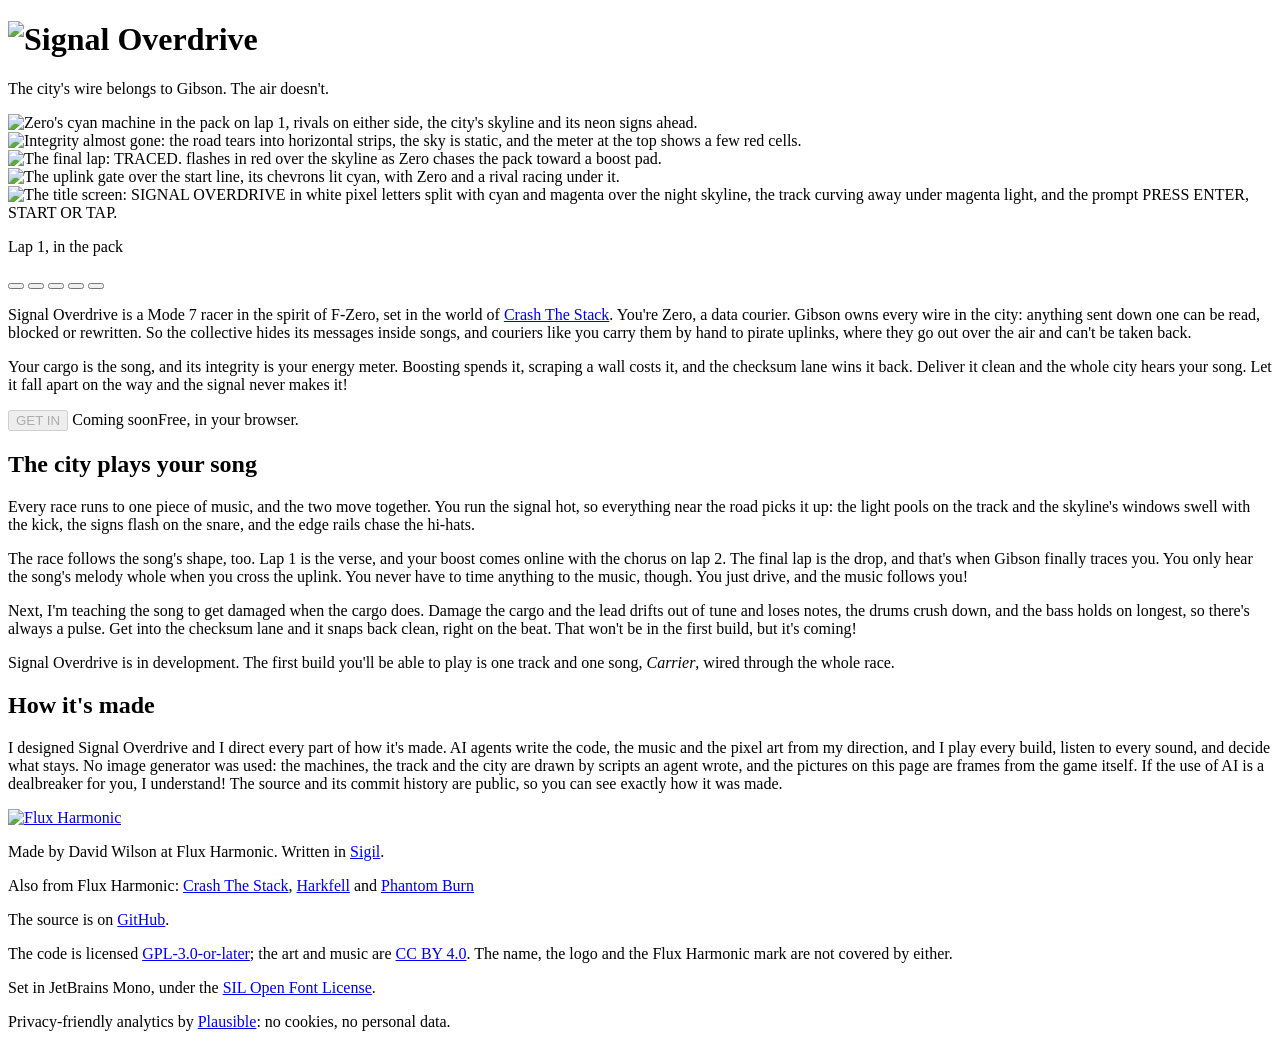
==== site/index.html @ 8070bb29 "Site: the song gets damaged, not sick" ====
<!doctype html>
<html lang="en">
<head>
  <meta charset="utf-8">
  <meta name="viewport" content="width=device-width, initial-scale=1">
  <title>Signal Overdrive</title>
  <meta name="description" content="Signal Overdrive is a Mode 7 racer in the spirit of F-Zero, set in Crash The Stack's world. Carry a song across the city to a pirate uplink, and keep it clean.">
  <meta name="theme-color" content="#0a0a0c">
  <meta property="og:title" content="Signal Overdrive">
  <meta property="og:description" content="The city's wire belongs to Gibson. The air doesn't. A Mode 7 racer in Crash The Stack's world.">
  <meta property="og:type" content="website">
  <meta property="og:url" content="https://signaloverdrive.net/">
  <meta property="og:image" content="https://signaloverdrive.net/shots/og.png">
  <meta property="og:image:type" content="image/png">
  <meta property="og:image:width" content="1200">
  <meta property="og:image:height" content="630">
  <meta property="og:image:alt" content="SIGNAL OVERDRIVE in white pixel letters split with cyan and magenta, over the night city's skyline and its neon signs, above the track curving away into the dark, a boost pad's chevrons glowing in the near lane.">
  <meta name="twitter:card" content="summary_large_image">
  <meta name="twitter:title" content="Signal Overdrive">
  <meta name="twitter:description" content="The city's wire belongs to Gibson. The air doesn't. A Mode 7 racer in Crash The Stack's world.">
  <meta name="twitter:image" content="https://signaloverdrive.net/shots/og.png">
  <meta name="twitter:image:alt" content="SIGNAL OVERDRIVE in white pixel letters split with cyan and magenta, over the night city's skyline and its neon signs, above the track curving away into the dark, a boost pad's chevrons glowing in the near lane.">
  <link rel="canonical" href="https://signaloverdrive.net/">
  <link rel="icon" href="/favicon.ico" sizes="16x16 32x32">
  <link rel="icon" type="image/png" sizes="32x32" href="/favicon.png">
  <link rel="apple-touch-icon" href="/apple-touch-icon.png">
  <link rel="preload" href="/fonts/JetBrainsMono-Regular.woff2" as="font" type="font/woff2" crossorigin>
  <link rel="stylesheet" href="/style.css">
  <script src="/logo-glitch.js" defer></script>
  <!-- Privacy-friendly analytics by Plausible (on signaloverdrive.net only: a copy played elsewhere, such as the itch.io build, sends nothing) -->
  <script>
    if (/^(www\.)?signaloverdrive\.net$/.test(location.hostname)) (function (s) { s.async = true; s.src = "https://plausible.io/js/pa-GCzY0KZPnFuB1DEsbPead.js"; document.head.appendChild(s); })(document.createElement("script"));
    window.plausible=window.plausible||function(){(plausible.q=plausible.q||[]).push(arguments)},plausible.init=plausible.init||function(i){plausible.o=i||{}};
    plausible.init()
  </script>
</head>
<body>
  <main>
    <header>
      <h1 class="logo"><img src="/logo.png" width="696" height="96" alt="Signal Overdrive" data-glitch="/logo-glitch-{n}.png"></h1>
      <p class="tagline">The city's wire belongs to Gibson. The air doesn't.</p>
    </header>

    <div class="carousel" data-interval="6000">
      <div class="frames">
        <img class="shot shown" src="/shots/pack.png" width="480" height="270"
             alt="Zero's cyan machine in the pack on lap 1, rivals on either side, the city's skyline and its neon signs ahead.">
        <img class="shot" src="/shots/critical.png" width="480" height="270" aria-hidden="true"
             alt="Integrity almost gone: the road tears into horizontal strips, the sky is static, and the meter at the top shows a few red cells.">
        <img class="shot" src="/shots/traced.png" width="480" height="270" aria-hidden="true"
             alt="The final lap: TRACED. flashes in red over the skyline as Zero chases the pack toward a boost pad.">
        <img class="shot" src="/shots/uplink.png" width="480" height="270" aria-hidden="true"
             alt="The uplink gate over the start line, its chevrons lit cyan, with Zero and a rival racing under it.">
        <img class="shot" src="/shots/title.png" width="480" height="270" aria-hidden="true"
             alt="The title screen: SIGNAL OVERDRIVE in white pixel letters split with cyan and magenta over the night skyline, the track curving away under magenta light, and the prompt PRESS ENTER, START OR TAP.">
      </div>
      <p class="caption" aria-live="off">Lap 1, in the pack</p>
      <div class="dots" role="group" aria-label="Pictures of Signal Overdrive">
        <button type="button" aria-label="Lap 1, in the pack" aria-current="true"></button>
        <button type="button" aria-label="Integrity under 10: the signal tearing apart"></button>
        <button type="button" aria-label="The final lap: Gibson has traced you"></button>
        <button type="button" aria-label="The uplink gate over the line"></button>
        <button type="button" aria-label="The title, waiting for a start"></button>
      </div>
    </div>

    <div class="pitch">
      <p>Signal Overdrive is a Mode 7 racer in the spirit of F-Zero, set in the world of <a href="https://crashthestack.com/">Crash The Stack</a>. You're Zero, a data courier. Gibson owns every wire in the city: anything sent down one can be read, blocked or rewritten. So the collective hides its messages inside songs, and couriers like you carry them by hand to pirate uplinks, where they go out over the air and can't be taken back.</p>
      <p>Your cargo is the song, and its integrity is your energy meter. Boosting spends it, scraping a wall costs it, and the checksum lane wins it back. Deliver it clean and the whole city hears your song. Let it fall apart on the way and the signal never makes it!</p>
    </div>

    <div class="play">
      <button type="button" disabled aria-describedby="play-when">GET IN</button>
      <span class="how" id="play-when"><span class="badge">Coming soon</span>Free, in your browser.</span>
    </div>

    <section class="music">
      <h2>The city plays your song</h2>
      <p>Every race runs to one piece of music, and the two move together. You run the signal hot, so everything near the road picks it up: the light pools on the track and the skyline's windows swell with the kick, the signs flash on the snare, and the edge rails chase the hi-hats.</p>
      <p>The race follows the song's shape, too. Lap 1 is the verse, and your boost comes online with the chorus on lap 2. The final lap is the drop, and that's when Gibson finally traces you. You only hear the song's melody whole when you cross the uplink. You never have to time anything to the music, though. You just drive, and the music follows you!</p>
      <p>Next, I'm teaching the song to get damaged when the cargo does. Damage the cargo and the lead drifts out of tune and loses notes, the drums crush down, and the bass holds on longest, so there's always a pulse. Get into the checksum lane and it snaps back clean, right on the beat. That won't be in the first build, but it's coming!</p>
    </section>

    <p class="early">Signal Overdrive is in development. The first build you'll be able to play is one track and one song, <em>Carrier</em>, wired through the whole race.</p>

    <section class="made">
      <h2>How it's made</h2>
      <p>I designed Signal Overdrive and I direct every part of how it's made. AI agents write the code, the music and the pixel art from my direction, and I play every build, listen to every sound, and decide what stays. No image generator was used: the machines, the track and the city are drawn by scripts an agent wrote, and the pictures on this page are frames from the game itself. If the use of AI is a dealbreaker for you, I understand! The source and its commit history are public, so you can see exactly how it was made.</p>
    </section>
  </main>

  <footer>
    <a class="mark" href="https://fluxharmonic.com/"><img src="/mark.png" width="380" height="188" alt="Flux Harmonic"></a>
    <p>Made by David Wilson at Flux Harmonic. Written in <a href="https://usesigil.org/">Sigil</a>.</p>
    <p>Also from Flux Harmonic: <a href="https://crashthestack.com/">Crash The Stack</a>, <a href="https://harkfell.com/">Harkfell</a> and <a href="https://phantomburn.net/">Phantom Burn</a></p>
    <p>The source is on <a href="https://github.com/FluxHarmonic/signal-overdrive">GitHub</a>.</p>
    <p>The code is licensed <a href="https://www.gnu.org/licenses/gpl-3.0.html">GPL-3.0-or-later</a>; the art and music are <a href="https://creativecommons.org/licenses/by/4.0/">CC BY 4.0</a>. The name, the logo and the Flux Harmonic mark are not covered by either.</p>
    <p>Set in JetBrains Mono, under the <a href="/fonts/OFL.txt">SIL Open Font License</a>.</p>
    <p class="privacy">Privacy-friendly analytics by <a href="https://plausible.io/data-policy">Plausible</a>: no cookies, no personal data.</p>
  </footer>
  <script>
    // The pictures: one at a time, crossfading every data-interval ms, with
    // the caption following. A click on a dot shows that picture and stops
    // the rotation for good; the pointer over the pictures, or keyboard focus
    // on a dot, pauses it; a reader who asked for reduced motion gets no
    // automatic change. The caption is only announced once the reader has
    // picked a picture, not on every automatic change. Without this script
    // the first picture simply stays.
    (function () {
      var c = document.querySelector(".carousel");
      if (!c) return;
      var imgs = c.querySelectorAll(".frames img");
      var dots = c.querySelectorAll(".dots button");
      var cap = c.querySelector(".caption");
      var every = Number(c.getAttribute("data-interval")) || 6000;
      var still = window.matchMedia && window.matchMedia("(prefers-reduced-motion: reduce)").matches;
      var at = 0, timer = null, chosen = false;
      function show(n) {
        at = (n + imgs.length) % imgs.length;
        for (var k = 0; k < imgs.length; k++) {
          imgs[k].classList.toggle("shown", k === at);
          if (k === at) imgs[k].removeAttribute("aria-hidden"); else imgs[k].setAttribute("aria-hidden", "true");
          if (dots[k]) { if (k === at) dots[k].setAttribute("aria-current", "true"); else dots[k].removeAttribute("aria-current"); }
        }
        if (cap && dots[at]) cap.textContent = dots[at].getAttribute("aria-label");
      }
      function start() { if (!still && !chosen && !timer && !document.hidden) timer = setInterval(function () { show(at + 1); }, every); }
      function stop() { clearInterval(timer); timer = null; }
      for (var k = 0; k < dots.length; k++) (function (k) {
        dots[k].addEventListener("click", function () { chosen = true; stop(); if (cap) cap.setAttribute("aria-live", "polite"); show(k); });
      })(k);
      c.querySelector(".frames").addEventListener("mouseenter", stop);
      c.querySelector(".frames").addEventListener("mouseleave", start);
      c.addEventListener("focusin", stop);
      c.addEventListener("focusout", start);
      document.addEventListener("visibilitychange", function () { document.hidden ? stop() : start(); });
      c.classList.add("live");
      start();
    })();
  </script>
</body>
</html>
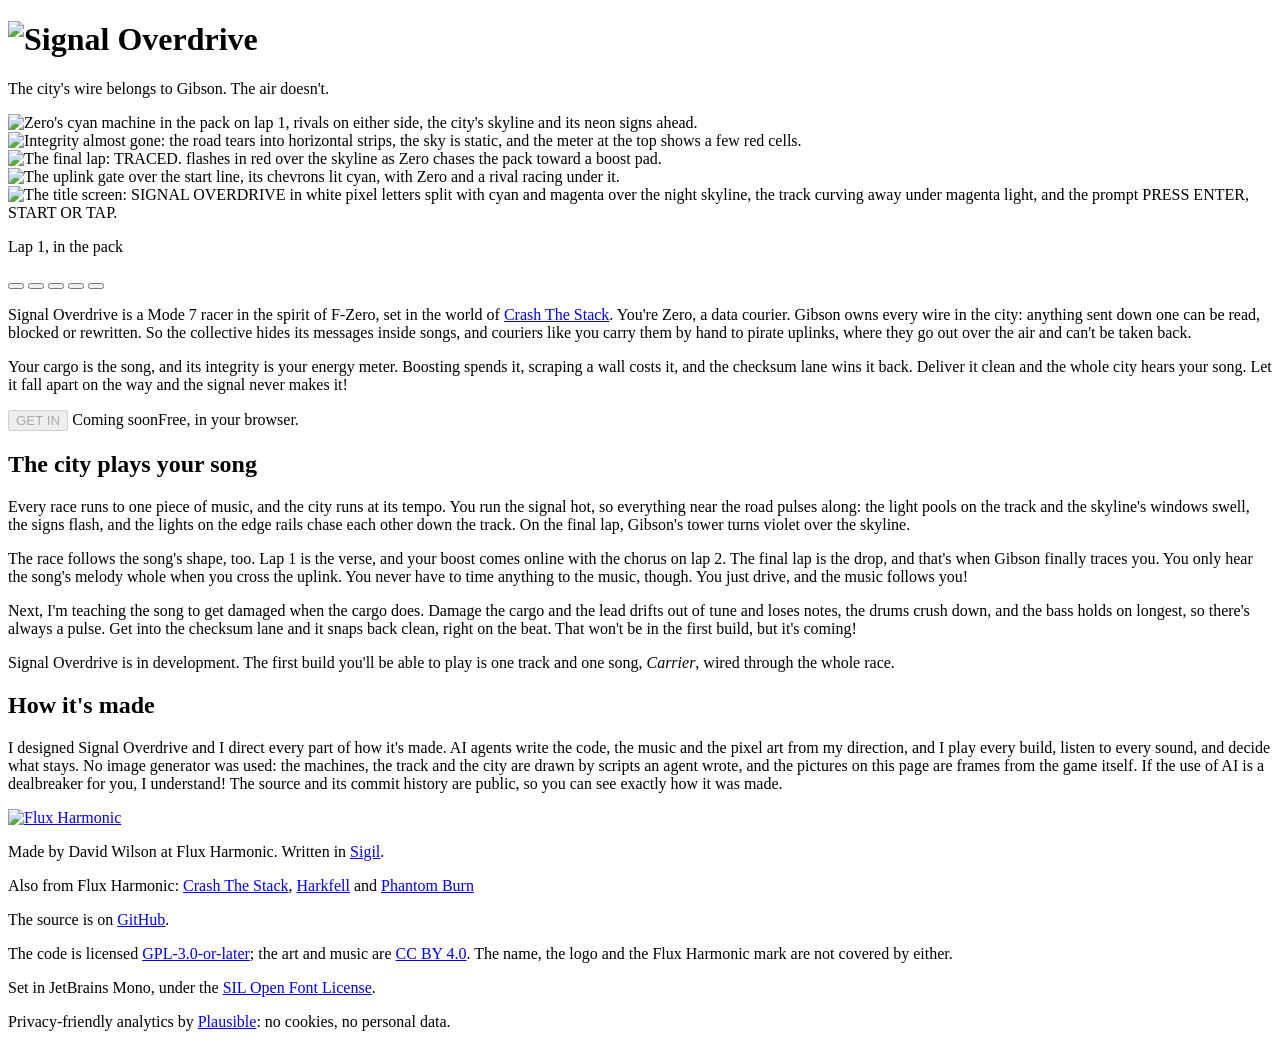
==== commit 4238457d: "Site: the city runs at the song's tempo The effects pulse from a fixed four-on-the-floor pattern at " ====
--- a/site/index.html
+++ b/site/index.html
@@ -76,7 +76,7 @@
 
     <section class="music">
       <h2>The city plays your song</h2>
-      <p>Every race runs to one piece of music, and the two move together. You run the signal hot, so everything near the road picks it up: the light pools on the track and the skyline's windows swell with the kick, the signs flash on the snare, and the edge rails chase the hi-hats.</p>
+      <p>Every race runs to one piece of music, and the city runs at its tempo. You run the signal hot, so everything near the road pulses along: the light pools on the track and the skyline's windows swell, the signs flash, and the lights on the edge rails chase each other down the track. On the final lap, Gibson's tower turns violet over the skyline.</p>
       <p>The race follows the song's shape, too. Lap 1 is the verse, and your boost comes online with the chorus on lap 2. The final lap is the drop, and that's when Gibson finally traces you. You only hear the song's melody whole when you cross the uplink. You never have to time anything to the music, though. You just drive, and the music follows you!</p>
       <p>Next, I'm teaching the song to get damaged when the cargo does. Damage the cargo and the lead drifts out of tune and loses notes, the drums crush down, and the bass holds on longest, so there's always a pulse. Get into the checksum lane and it snaps back clean, right on the beat. That won't be in the first build, but it's coming!</p>
     </section>
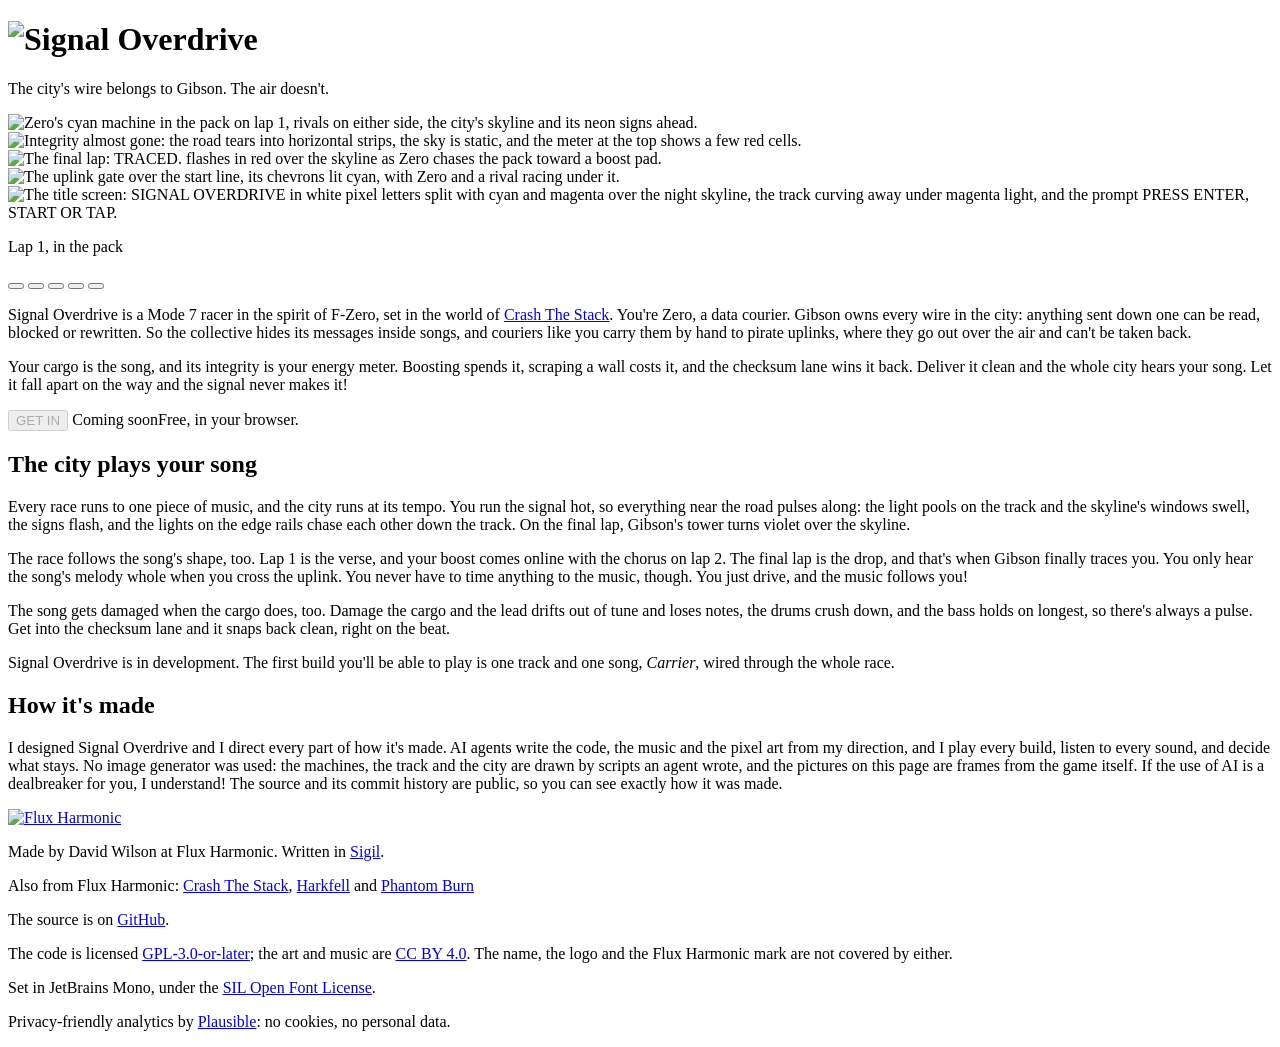
==== commit 1fbff608: "Site: the damaged song ships in the first build" ====
--- a/site/index.html
+++ b/site/index.html
@@ -78,7 +78,7 @@
       <h2>The city plays your song</h2>
       <p>Every race runs to one piece of music, and the city runs at its tempo. You run the signal hot, so everything near the road pulses along: the light pools on the track and the skyline's windows swell, the signs flash, and the lights on the edge rails chase each other down the track. On the final lap, Gibson's tower turns violet over the skyline.</p>
       <p>The race follows the song's shape, too. Lap 1 is the verse, and your boost comes online with the chorus on lap 2. The final lap is the drop, and that's when Gibson finally traces you. You only hear the song's melody whole when you cross the uplink. You never have to time anything to the music, though. You just drive, and the music follows you!</p>
-      <p>Next, I'm teaching the song to get damaged when the cargo does. Damage the cargo and the lead drifts out of tune and loses notes, the drums crush down, and the bass holds on longest, so there's always a pulse. Get into the checksum lane and it snaps back clean, right on the beat. That won't be in the first build, but it's coming!</p>
+      <p>The song gets damaged when the cargo does, too. Damage the cargo and the lead drifts out of tune and loses notes, the drums crush down, and the bass holds on longest, so there's always a pulse. Get into the checksum lane and it snaps back clean, right on the beat.</p>
     </section>
 
     <p class="early">Signal Overdrive is in development. The first build you'll be able to play is one track and one song, <em>Carrier</em>, wired through the whole race.</p>
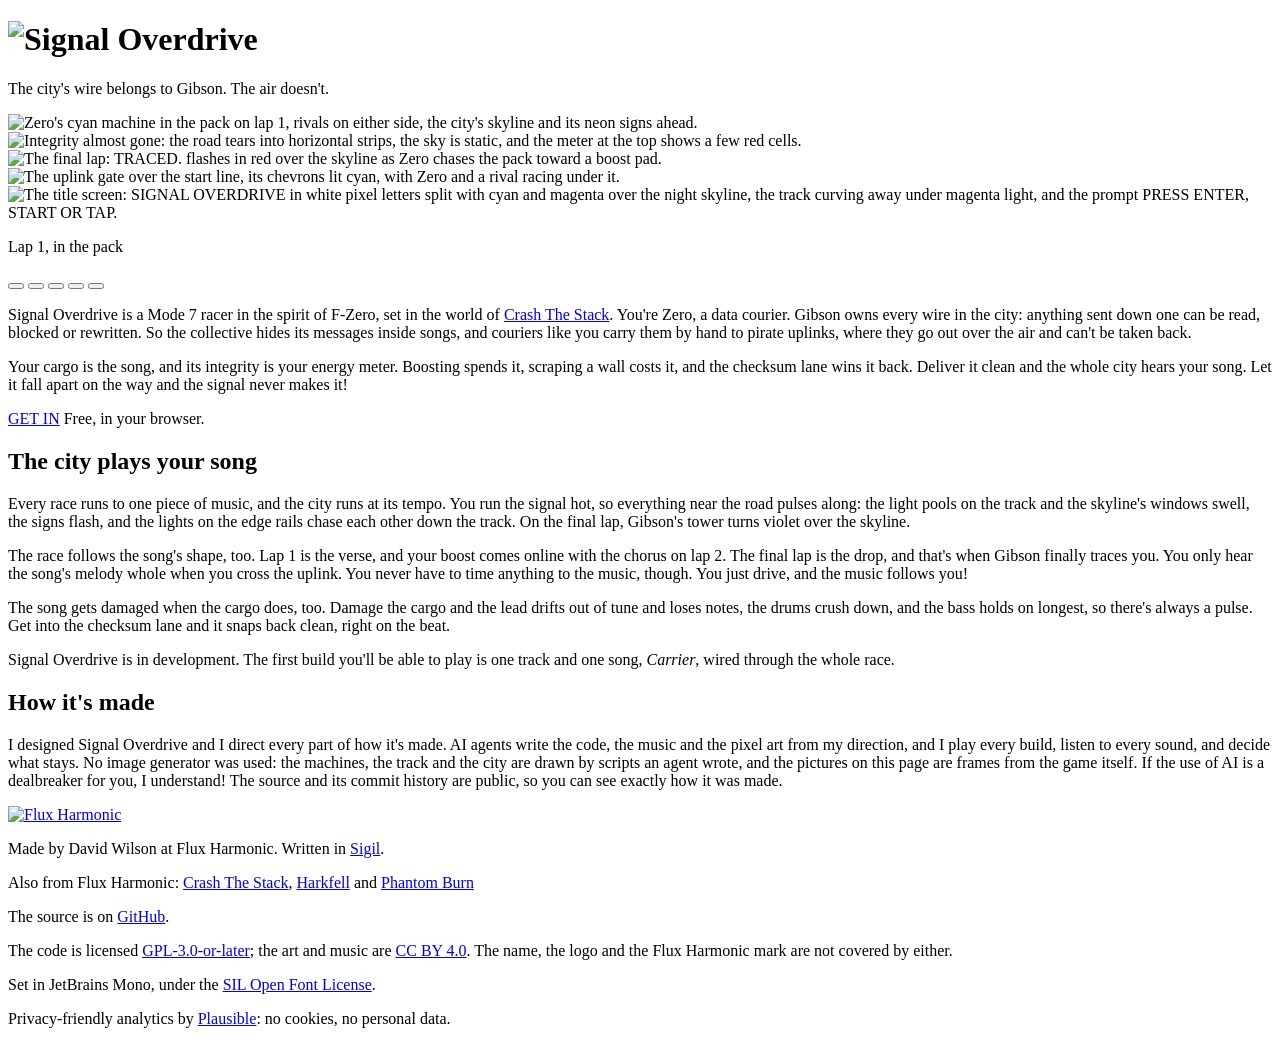
==== commit 29e81842: "Site: GET IN opens the game at /drive/ The button becomes the link the stylesheet planned for, and t" ====
--- a/site/index.html
+++ b/site/index.html
@@ -70,8 +70,8 @@
     </div>
 
     <div class="play">
-      <button type="button" disabled aria-describedby="play-when">GET IN</button>
-      <span class="how" id="play-when"><span class="badge">Coming soon</span>Free, in your browser.</span>
+      <a href="/drive/" aria-describedby="play-when">GET IN</a>
+      <span class="how" id="play-when">Free, in your browser.</span>
     </div>
 
     <section class="music">
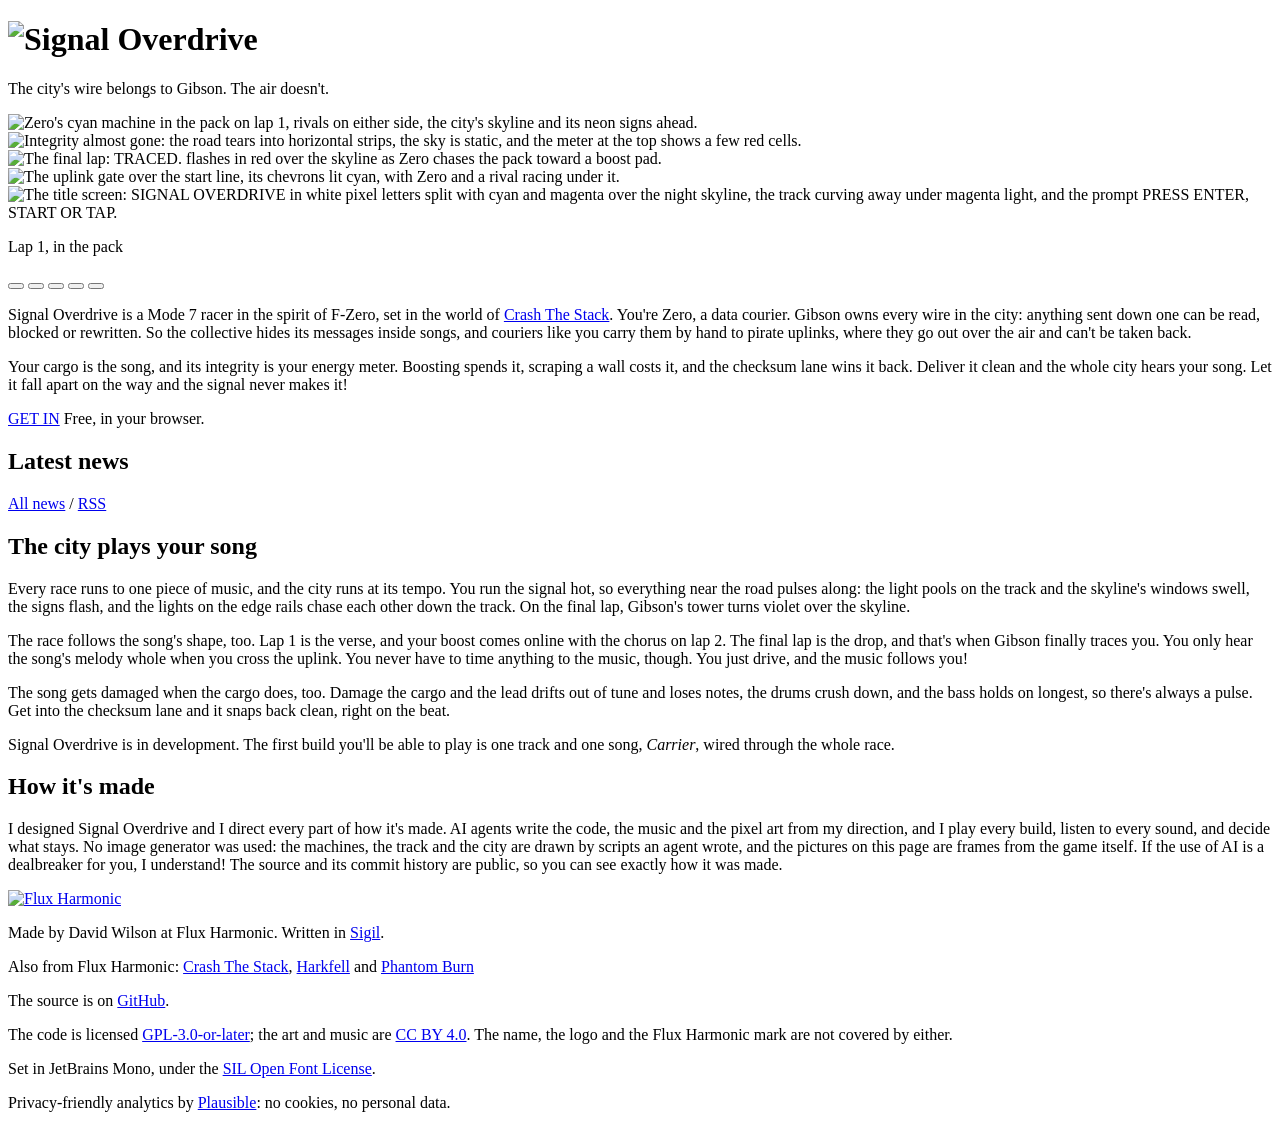
==== commit 8dfcc622: "Site: /news/, its feeds, and the latest post on the landing Phantom Burn's build-news.mjs, ported: n" ====
--- a/site/index.html
+++ b/site/index.html
@@ -24,6 +24,8 @@
   <link rel="icon" href="/favicon.ico" sizes="16x16 32x32">
   <link rel="icon" type="image/png" sizes="32x32" href="/favicon.png">
   <link rel="apple-touch-icon" href="/apple-touch-icon.png">
+  <link rel="alternate" type="application/rss+xml" title="Signal Overdrive news" href="/news/feed.xml">
+  <link rel="alternate" type="application/feed+json" title="Signal Overdrive news" href="/news/feed.json">
   <link rel="preload" href="/fonts/JetBrainsMono-Regular.woff2" as="font" type="font/woff2" crossorigin>
   <link rel="stylesheet" href="/style.css">
   <script src="/logo-glitch.js" defer></script>
@@ -73,6 +75,13 @@
       <a href="/drive/" aria-describedby="play-when">GET IN</a>
       <span class="how" id="play-when">Free, in your browser.</span>
     </div>
+
+    <!-- news:latest -->
+    <section class="latest" aria-labelledby="latest-news">
+      <h2 id="latest-news">Latest news</h2>
+      <p class="news-links"><a href="/news/">All news</a> <span aria-hidden="true">/</span> <a href="/news/feed.xml">RSS</a></p>
+    </section>
+    <!-- /news:latest -->
 
     <section class="music">
       <h2>The city plays your song</h2>
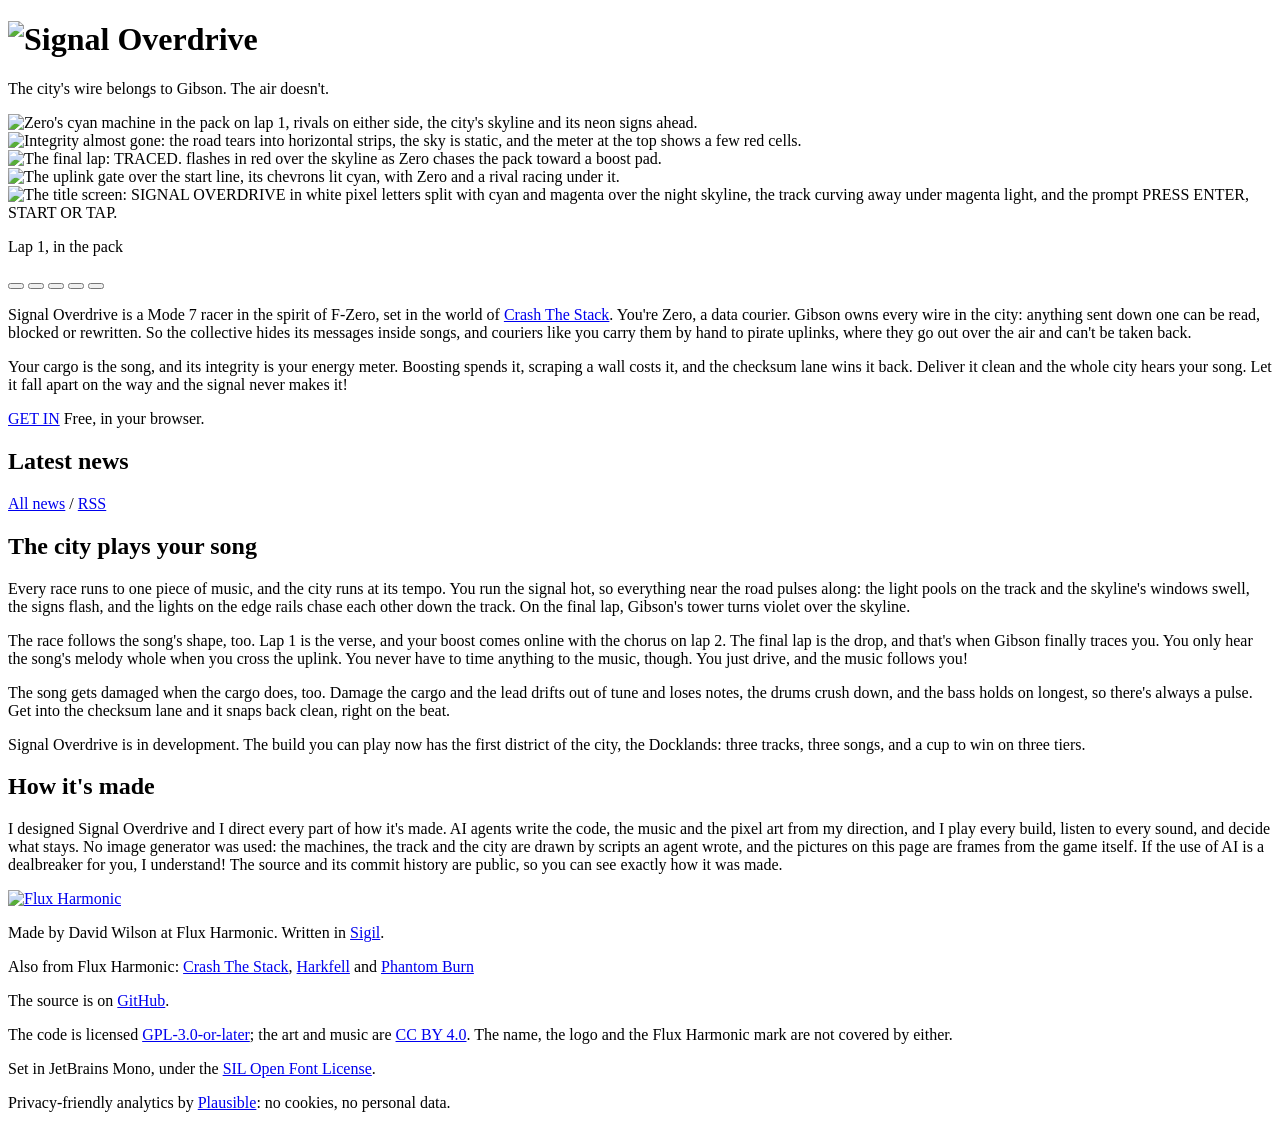
==== commit 04a8520f: "Site: the landing's Docklands line; check-site stubs the PWA worker too The landing's .early line no" ====
--- a/site/index.html
+++ b/site/index.html
@@ -90,7 +90,7 @@
       <p>The song gets damaged when the cargo does, too. Damage the cargo and the lead drifts out of tune and loses notes, the drums crush down, and the bass holds on longest, so there's always a pulse. Get into the checksum lane and it snaps back clean, right on the beat.</p>
     </section>
 
-    <p class="early">Signal Overdrive is in development. The first build you'll be able to play is one track and one song, <em>Carrier</em>, wired through the whole race.</p>
+    <p class="early">Signal Overdrive is in development. The build you can play now has the first district of the city, the Docklands: three tracks, three songs, and a cup to win on three tiers.</p>
 
     <section class="made">
       <h2>How it's made</h2>
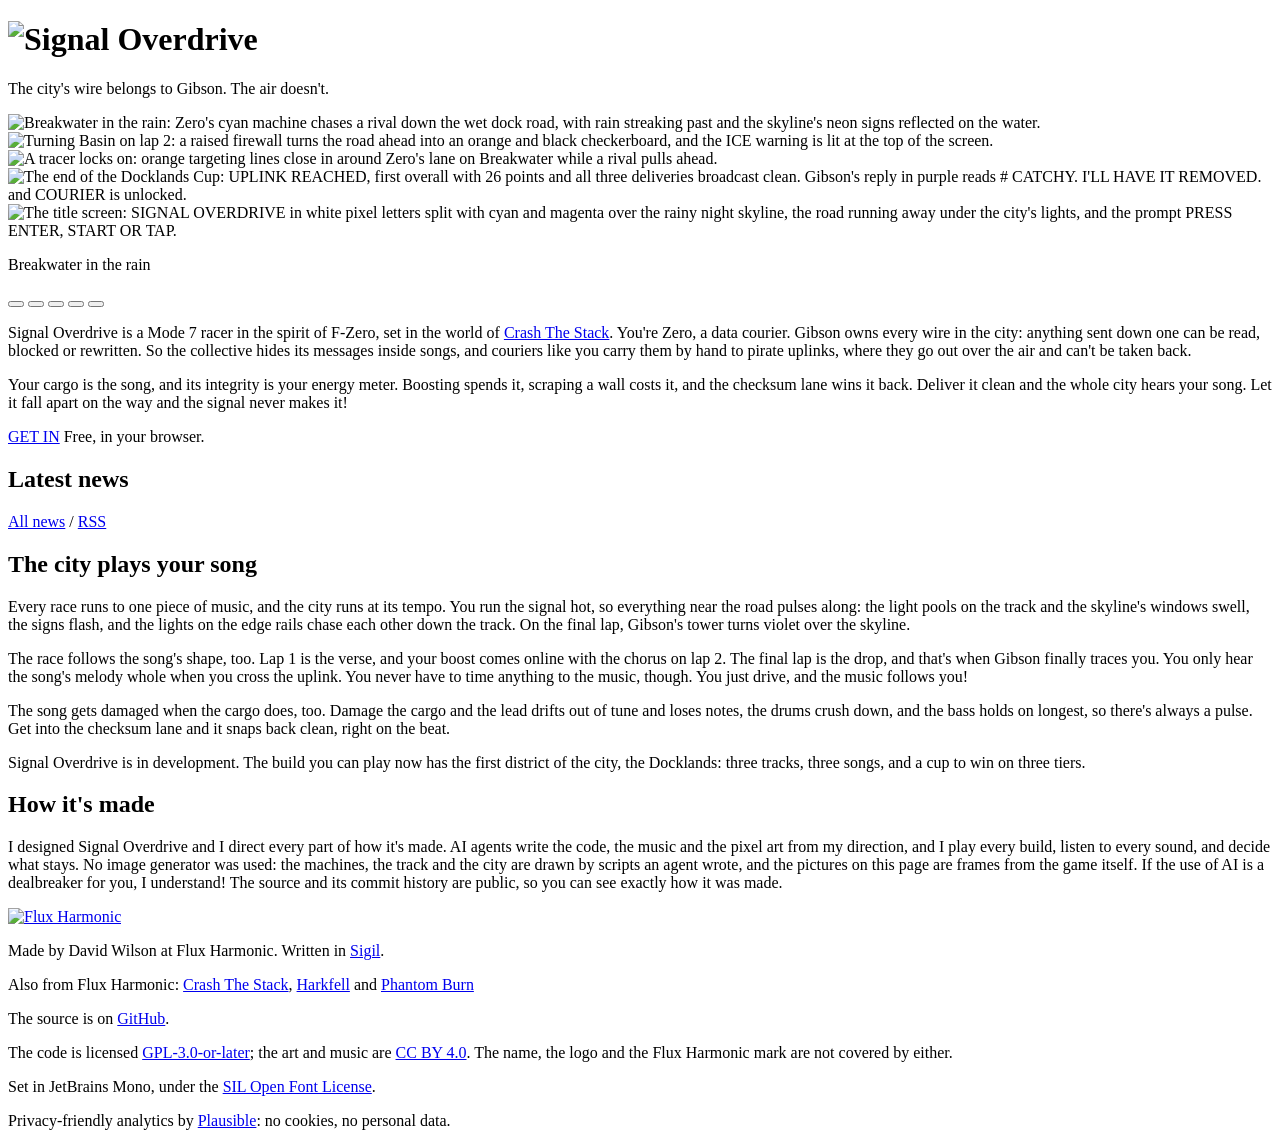
==== commit 495380bc: "Site: the 0.2 screenshots in the carousel and the link preview Five new carousel pictures (Breakwate" ====
--- a/site/index.html
+++ b/site/index.html
@@ -14,12 +14,12 @@
   <meta property="og:image:type" content="image/png">
   <meta property="og:image:width" content="1200">
   <meta property="og:image:height" content="630">
-  <meta property="og:image:alt" content="SIGNAL OVERDRIVE in white pixel letters split with cyan and magenta, over the night city's skyline and its neon signs, above the track curving away into the dark, a boost pad's chevrons glowing in the near lane.">
+  <meta property="og:image:alt" content="Breakwater in the rain: Zero's cyan machine runs third behind a rival on the wet dock road, with rain streaking past and the skyline's neon signs reflected on the water.">
   <meta name="twitter:card" content="summary_large_image">
   <meta name="twitter:title" content="Signal Overdrive">
   <meta name="twitter:description" content="The city's wire belongs to Gibson. The air doesn't. A Mode 7 racer in Crash The Stack's world.">
   <meta name="twitter:image" content="https://signaloverdrive.net/shots/og.png">
-  <meta name="twitter:image:alt" content="SIGNAL OVERDRIVE in white pixel letters split with cyan and magenta, over the night city's skyline and its neon signs, above the track curving away into the dark, a boost pad's chevrons glowing in the near lane.">
+  <meta name="twitter:image:alt" content="Breakwater in the rain: Zero's cyan machine runs third behind a rival on the wet dock road, with rain streaking past and the skyline's neon signs reflected on the water.">
   <link rel="canonical" href="https://signaloverdrive.net/">
   <link rel="icon" href="/favicon.ico" sizes="16x16 32x32">
   <link rel="icon" type="image/png" sizes="32x32" href="/favicon.png">
@@ -45,23 +45,23 @@
 
     <div class="carousel" data-interval="6000">
       <div class="frames">
-        <img class="shot shown" src="/shots/pack.png" width="480" height="270"
-             alt="Zero's cyan machine in the pack on lap 1, rivals on either side, the city's skyline and its neon signs ahead.">
-        <img class="shot" src="/shots/critical.png" width="480" height="270" aria-hidden="true"
-             alt="Integrity almost gone: the road tears into horizontal strips, the sky is static, and the meter at the top shows a few red cells.">
-        <img class="shot" src="/shots/traced.png" width="480" height="270" aria-hidden="true"
-             alt="The final lap: TRACED. flashes in red over the skyline as Zero chases the pack toward a boost pad.">
-        <img class="shot" src="/shots/uplink.png" width="480" height="270" aria-hidden="true"
-             alt="The uplink gate over the start line, its chevrons lit cyan, with Zero and a rival racing under it.">
+        <img class="shot shown" src="/shots/breakwater.png" width="480" height="270"
+             alt="Breakwater in the rain: Zero's cyan machine chases a rival down the wet dock road, with rain streaking past and the skyline's neon signs reflected on the water.">
+        <img class="shot" src="/shots/firewall.png" width="480" height="270" aria-hidden="true"
+             alt="Turning Basin on lap 2: a raised firewall turns the road ahead into an orange and black checkerboard, and the ICE warning is lit at the top of the screen.">
+        <img class="shot" src="/shots/tracer.png" width="480" height="270" aria-hidden="true"
+             alt="A tracer locks on: orange targeting lines close in around Zero's lane on Breakwater while a rival pulls ahead.">
+        <img class="shot" src="/shots/cup.png" width="480" height="270" aria-hidden="true"
+             alt="The end of the Docklands Cup: UPLINK REACHED, first overall with 26 points and all three deliveries broadcast clean. Gibson's reply in purple reads # CATCHY. I'LL HAVE IT REMOVED. and COURIER is unlocked.">
         <img class="shot" src="/shots/title.png" width="480" height="270" aria-hidden="true"
-             alt="The title screen: SIGNAL OVERDRIVE in white pixel letters split with cyan and magenta over the night skyline, the track curving away under magenta light, and the prompt PRESS ENTER, START OR TAP.">
+             alt="The title screen: SIGNAL OVERDRIVE in white pixel letters split with cyan and magenta over the rainy night skyline, the road running away under the city's lights, and the prompt PRESS ENTER, START OR TAP.">
       </div>
-      <p class="caption" aria-live="off">Lap 1, in the pack</p>
+      <p class="caption" aria-live="off">Breakwater in the rain</p>
       <div class="dots" role="group" aria-label="Pictures of Signal Overdrive">
-        <button type="button" aria-label="Lap 1, in the pack" aria-current="true"></button>
-        <button type="button" aria-label="Integrity under 10: the signal tearing apart"></button>
-        <button type="button" aria-label="The final lap: Gibson has traced you"></button>
-        <button type="button" aria-label="The uplink gate over the line"></button>
+        <button type="button" aria-label="Breakwater in the rain" aria-current="true"></button>
+        <button type="button" aria-label="Turning Basin: the firewall is up"></button>
+        <button type="button" aria-label="A tracer locks on"></button>
+        <button type="button" aria-label="The Docklands Cup, won"></button>
         <button type="button" aria-label="The title, waiting for a start"></button>
       </div>
     </div>
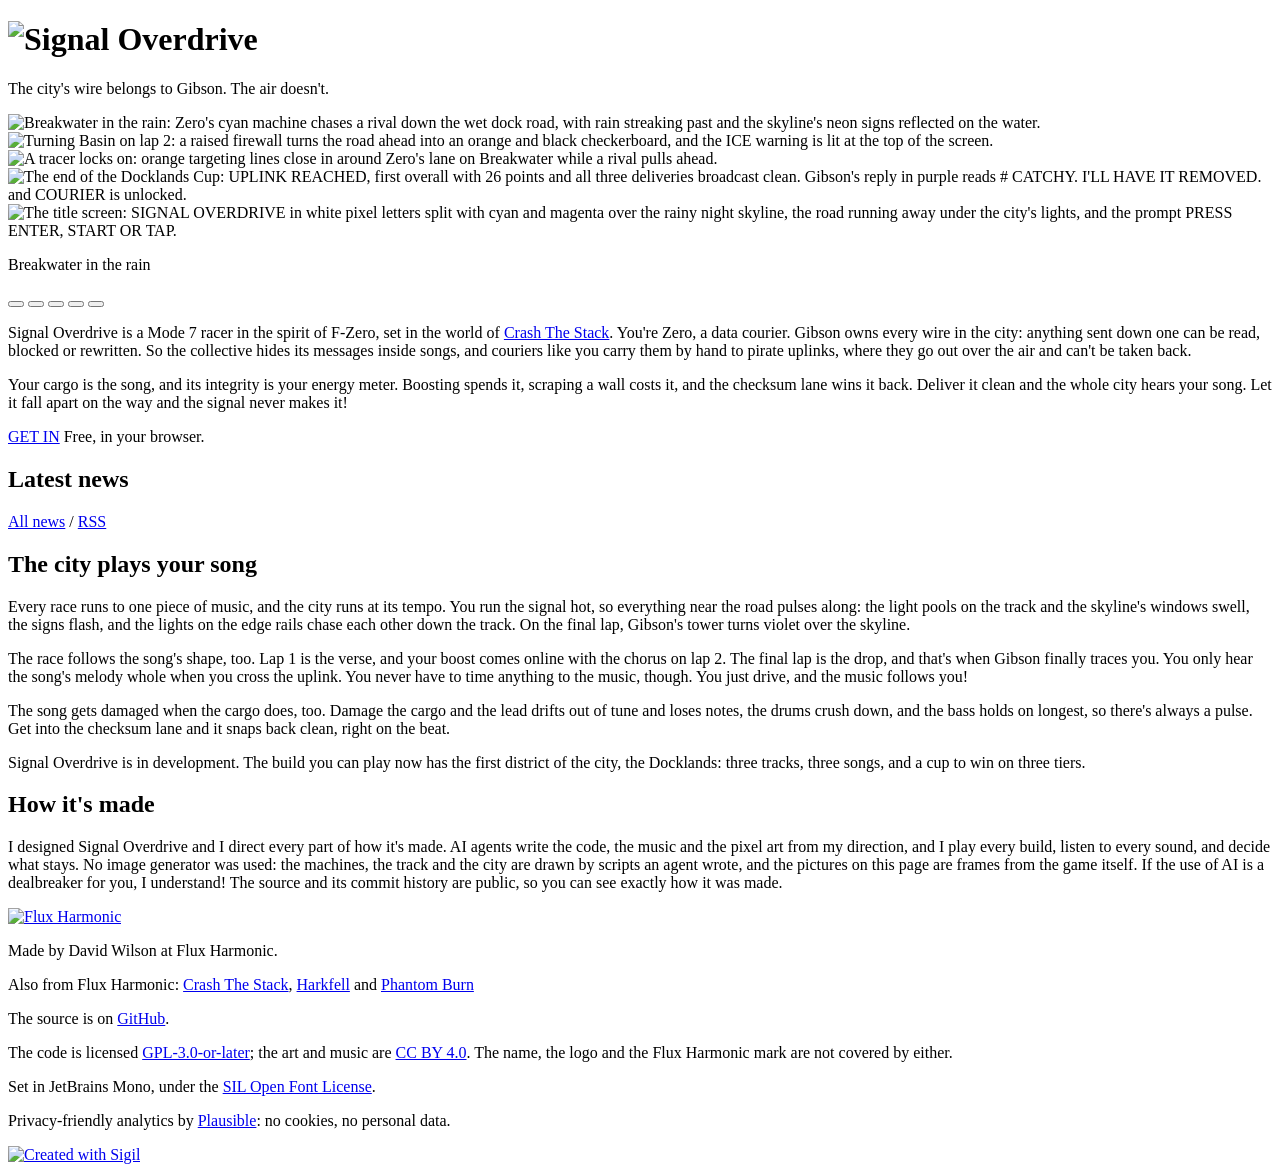
==== commit 91ad2c66: "Add the "Created with Sigil" badge to the footer The footer now ends with the badge from usesigil.or" ====
--- a/site/index.html
+++ b/site/index.html
@@ -100,12 +100,15 @@
 
   <footer>
     <a class="mark" href="https://fluxharmonic.com/"><img src="/mark.png" width="380" height="188" alt="Flux Harmonic"></a>
-    <p>Made by David Wilson at Flux Harmonic. Written in <a href="https://usesigil.org/">Sigil</a>.</p>
+    <p>Made by David Wilson at Flux Harmonic.</p>
     <p>Also from Flux Harmonic: <a href="https://crashthestack.com/">Crash The Stack</a>, <a href="https://harkfell.com/">Harkfell</a> and <a href="https://phantomburn.net/">Phantom Burn</a></p>
     <p>The source is on <a href="https://github.com/FluxHarmonic/signal-overdrive">GitHub</a>.</p>
     <p>The code is licensed <a href="https://www.gnu.org/licenses/gpl-3.0.html">GPL-3.0-or-later</a>; the art and music are <a href="https://creativecommons.org/licenses/by/4.0/">CC BY 4.0</a>. The name, the logo and the Flux Harmonic mark are not covered by either.</p>
     <p>Set in JetBrains Mono, under the <a href="/fonts/OFL.txt">SIL Open Font License</a>.</p>
     <p class="privacy">Privacy-friendly analytics by <a href="https://plausible.io/data-policy">Plausible</a>: no cookies, no personal data.</p>
+    <div class="foot-badge">
+      <a class="created-with-sigil" href="https://usesigil.org/"><img src="/created-with-sigil-on-dark.svg" width="78" height="51" alt="Created with Sigil"></a>
+    </div>
   </footer>
   <script>
     // The pictures: one at a time, crossfading every data-interval ms, with
